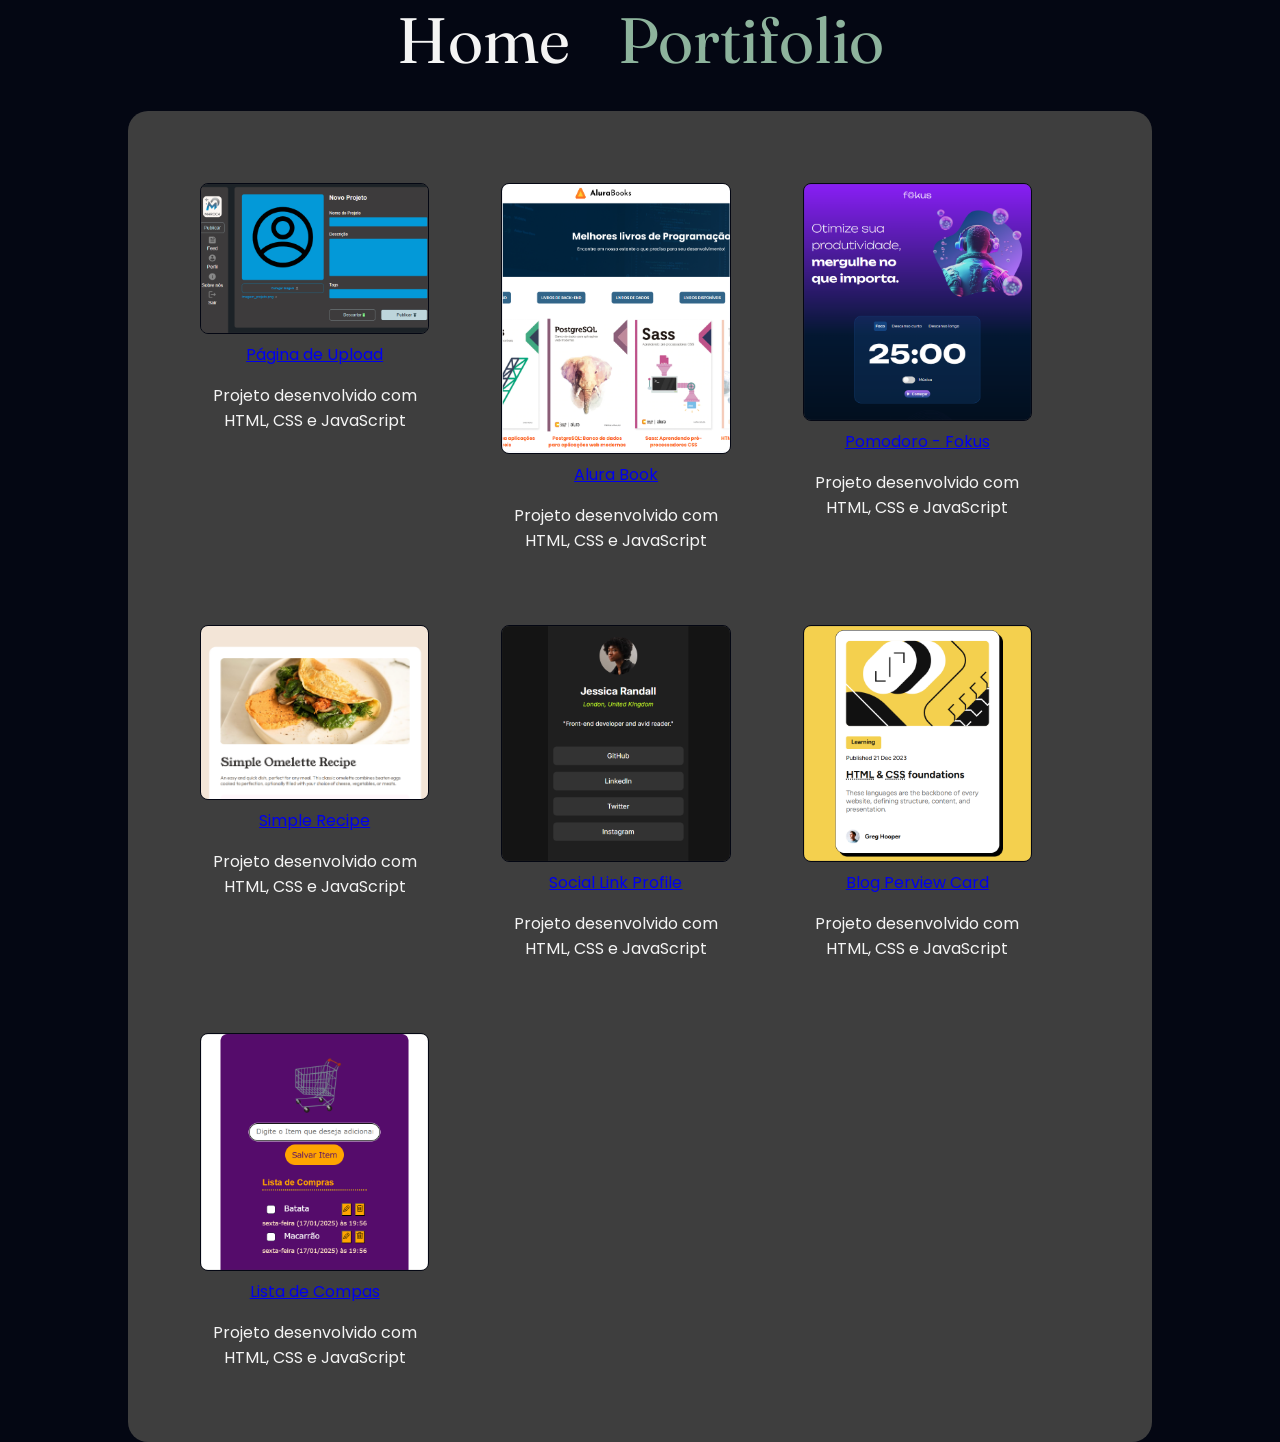
==== portifolio.html @ 698c9459 "primeira submissão" ====
<!DOCTYPE html>
<html lang="en">
<head>
    <meta charset="UTF-8">
    <meta name="viewport" content="width=device-width, initial-scale=1.0">
    <title>M4R0C4 - Portifolio</title>
    <link rel="stylesheet" href="style.css">
</head>
<body>
    <header>
        <a href="./main.html">Home</a>
        <a href="./portifolio.html" style="color: var(--cor-hover-1);">Portifolio</a>
    </header>
<main>
    <div class="container-projeto">
        <div class="card-projeto">
            <a href="https://pagina-de-upload.vercel.app/">
                <img src="./assets/pagina-de-upload-mini.png" alt="" class="mini-img">
                Página de Upload</a>
            <p>Projeto desenvolvido com HTML, CSS e JavaScript</p>
        </div>
        <div class="card-projeto">
            <a href="https://alura-books-theta-blond.vercel.app/">
                <img src="./assets/alura-books-mini.png" alt="" class="mini-img">
                Alura Book</a>
<p>Projeto desenvolvido com HTML, CSS e JavaScript</p>
        </div>
        <div class="card-projeto">
            <a href="https://pomodoro-nu-nine.vercel.app/">
                <img src="./assets/pomodoro-fokus-mini.png" alt="" class="mini-img">
                Pomodoro - Fokus</a>
<p>Projeto desenvolvido com HTML, CSS e JavaScript</p>
        </div>
        <div class="card-projeto">
            <a href="https://recipe-page-main-omega-sepia.vercel.app/">
                <img src="./assets/recipe-page-mini.png" alt="" class="mini-img">
                Simple Recipe</a>
<p>Projeto desenvolvido com HTML, CSS e JavaScript</p>
        </div>
        <div class="card-projeto">
            <a href="https://social-links-profile-main-alpha-six.vercel.app/">
                <img src="./assets/social-profile-mini.png" alt="" class="mini-img">
                Social Link Profile</a>
<p>Projeto desenvolvido com HTML, CSS e JavaScript</p>
        </div>
        <div class="card-projeto">
            <a href="https://blog-perview-card.vercel.app/">
                <img src="./assets/blog-perview-card-mini.png" alt="" class="mini-img">
                Blog Perview Card</a>
<p>Projeto desenvolvido com HTML, CSS e JavaScript</p>
        </div>
        <div class="card-projeto">
            <a href="https://lista-de-compras-one-delta.vercel.app/">
                <img src="./assets/lista-de-compras-mini.png" alt="" class="mini-img">
                Lista de Compas</a>
<p>Projeto desenvolvido com HTML, CSS e JavaScript</p>
        </div>
    </div>
    <div class="container-portfolio">
    </div>
</main>
</body>
</html>
---- style.css ----
@import url("https://fonts.googleapis.com/css2?family=Fraunces:ital,opsz,wght@0,9..144,100..900;1,9..144,100..900&family=Montserrat:ital,wght@0,100..900;1,100..900&family=Poppins:ital,wght@0,100;0,200;0,300;0,400;0,500;0,600;0,700;0,800;0,900;1,100;1,200;1,300;1,400;1,500;1,600;1,700;1,800;1,900&display=swap");

:root {
  --cor-escura: #040713;
  --cor-media: #3e3e3e;
  --cor-clara: #f4f4f4;
  --cor-hover-1: #8db39c;
  --cor-hover-2: #93c0e9;
  --fonte-titulo: "Fraunces", serif;
  --fonte-texto: "Poppins", sans-serif;
}
* {
  margin: 0;
  padding: 0;
  box-sizing: border-box;
}
body {
  background-color: var(--cor-escura);
  display: flex;
  flex-direction: column;
  align-items: center;
  justify-content: center;
  min-height: 100vh;
  gap: 2rem;
}
header {
  display: flex;
  gap: 3rem;
  font-family: var(--fonte-titulo);
}
header a {
  text-decoration: none;
  font-size: 4rem;
  color: var(--cor-clara);
}
main {
  display: flex;
  align-items: center;
  justify-content: center;
  color: var(--cor-clara);
  gap: 3rem;
  background-color: var(--cor-media);
  width: 80%;
  padding: 2.75rem;
  border-radius: 1.25rem;
}
.container-perfil {
  display: flex;
  flex-direction: column;
  align-items: center;
  justify-content: center;
  gap: 1rem;
  padding-right: 1rem;
}
.container-titulo {
  display: flex;
  flex-direction: column;
  align-items: center;
  justify-content: center;
  gap: 1rem;
}
.container-titulo h1 {
  font-family: var(--fonte-titulo);
  font-size: 2rem;
}
.container-titulo p {
  font-family: var(--fonte-texto);
  font-size: 1.5rem;
}

.container-sobre {
  display: flex;
  width: 50%;
  text-align: justify;
  flex-direction: column;
  align-items: center;
  justify-content: center;
  gap: 1rem;
  font-family: var(--fonte-texto);
}
.container-sobre p {
  font-size: 1.25rem;
}
.photo {
  width: 16rem;
  height: 16rem;
  border-radius: 100%;
}
.icone {
  width: 1.5rem;
  height: 1.5rem;
}
.container-redes-sociais {
  display: flex;
  align-items: center;
  justify-content: center;
  gap: 1rem;
}
.container-redes-sociais a {
  text-decoration: none;
  display: flex;
  gap: 0.25rem;
  align-items: center;
  justify-content: center;
  color: var(--cor-clara);
  font-family: var(--fonte-texto);
}
.container-sobre p {
  font-family: var(--fonte-texto);
}

.container-projeto {
  display: grid;
  grid-template-columns: repeat(3, 1fr);
  gap: 1rem;
  font-family: var(--fonte-texto);
  justify-items: center;
  align-items: center;
}
.card-projeto {
  display: flex;
  flex-direction: column;
  align-items: center;
  justify-content: flex-start;
  text-align: center;
  gap: 1rem;
  width: 100%;
  height: 100%;
  border-radius: 1rem;
  padding: 1.75rem;
}
.card-projeto a{
  display: flex;
  flex-direction: column;
  gap: 0.5rem;
}
.card-projeto:hover {
  background-color: var(--cor-hover-1);
  box-shadow: 5px 10px black;
  font-weight: bolder;
  font-style: italic;
  cursor: pointer;
}
.mini-img {
  width: 100%;
  height: 100%;
  border-radius: 8px;
  border: solid 1px var(--cor-escura);
}
@media (max-width: 1200px) {
  main {
    flex-direction: column;
  }
  .container-sobre {
    width: 100%;
  }
  .card-projeto:hover {
    background-color: var(--cor-hover-2);
    box-shadow: 5px 10px rgb(74, 53, 190);
  }
}
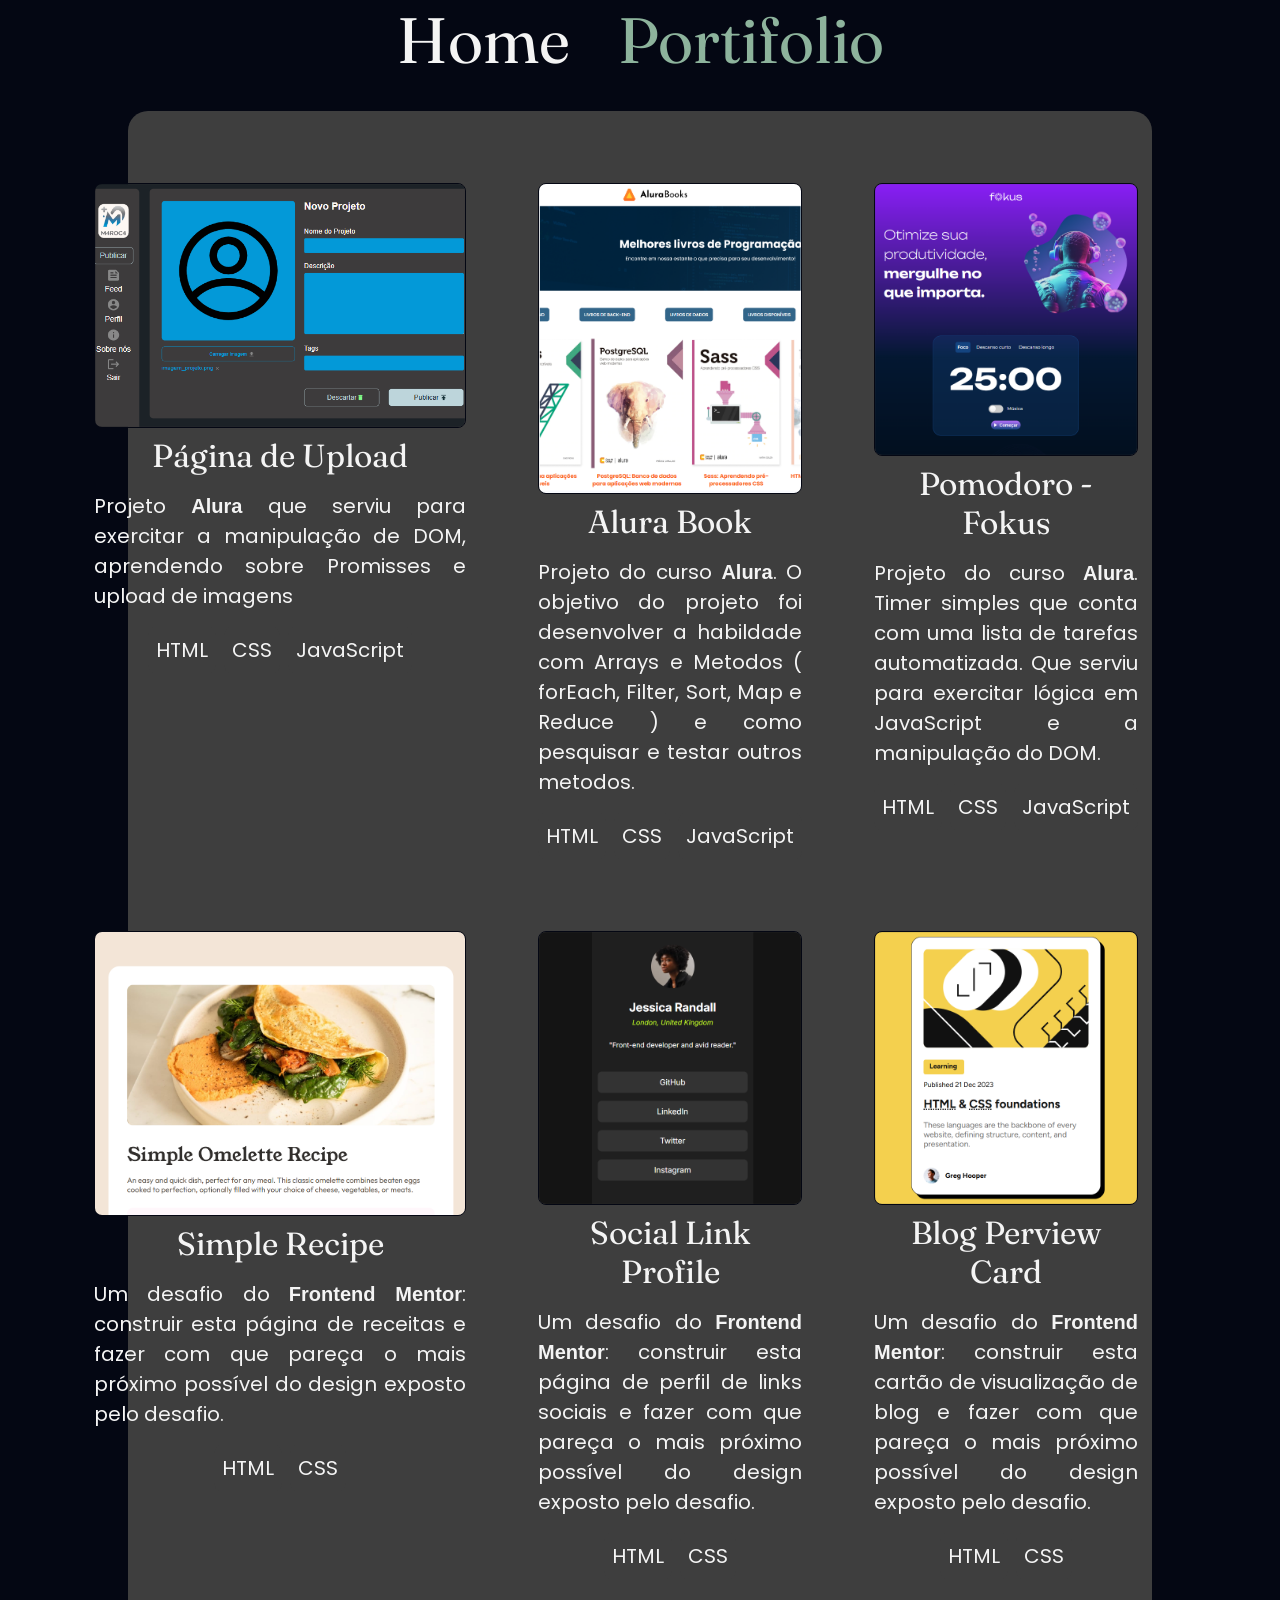
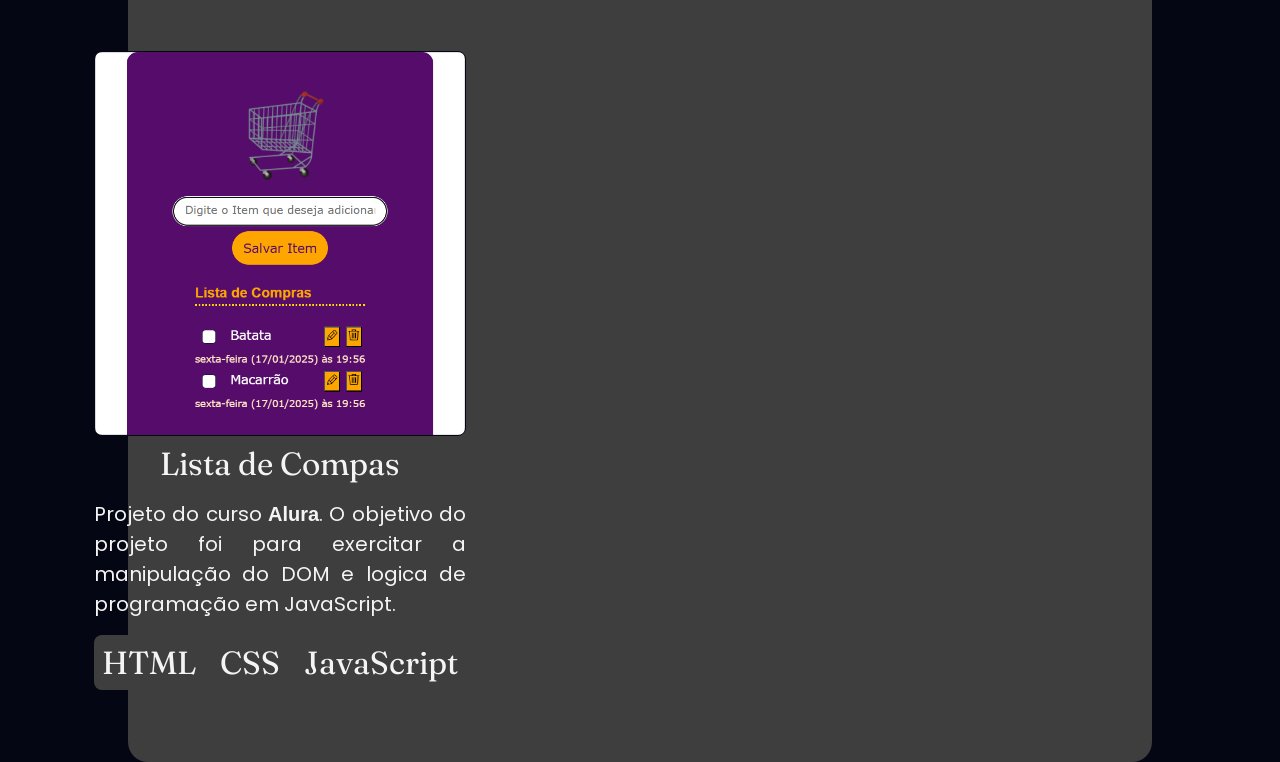
==== commit a25c1591: "quarta submissão" ====
--- a/portifolio.html
+++ b/portifolio.html
@@ -1,63 +1,142 @@
 <!DOCTYPE html>
 <html lang="en">
-<head>
-    <meta charset="UTF-8">
-    <meta name="viewport" content="width=device-width, initial-scale=1.0">
+  <head>
+    <meta charset="UTF-8" />
+    <meta name="viewport" content="width=device-width, initial-scale=1.0" />
     <title>M4R0C4 - Portifolio</title>
-    <link rel="stylesheet" href="style.css">
-</head>
-<body>
+    <link rel="stylesheet" href="style.css" />
+  </head>
+  <body>
     <header>
-        <a href="./main.html">Home</a>
-        <a href="./portifolio.html" style="color: var(--cor-hover-1);">Portifolio</a>
+      <a href="./index.html">Home</a>
+      <a href="./portifolio.html" style="color: var(--cor-hover-1)"
+        >Portifolio</a
+      >
     </header>
-<main>
-    <div class="container-projeto">
+    <main>
+      <div class="container-projeto">
         <div class="card-projeto">
-            <a href="https://pagina-de-upload.vercel.app/">
-                <img src="./assets/pagina-de-upload-mini.png" alt="" class="mini-img">
-                Página de Upload</a>
-            <p>Projeto desenvolvido com HTML, CSS e JavaScript</p>
+          <a href="https://pagina-de-upload.vercel.app/">
+            <img
+              src="./assets/pagina-de-upload-mini.png"
+              alt=""
+              class="mini-img"
+            />
+            Página de Upload</a
+          >
+          <p class="descricao-projeto">
+            Projeto <strong>Alura</strong> que serviu para exercitar a
+            manipulação de DOM, aprendendo sobre Promisses e upload de imagens
+          </p>
+          <div class="container-tag">
+            <p class="tag-projeto">HTML</p>
+            <p class="tag-projeto">CSS</p>
+            <p class="tag-projeto">JavaScript</p>
+          </div>
         </div>
         <div class="card-projeto">
-            <a href="https://alura-books-theta-blond.vercel.app/">
-                <img src="./assets/alura-books-mini.png" alt="" class="mini-img">
-                Alura Book</a>
-<p>Projeto desenvolvido com HTML, CSS e JavaScript</p>
+          <a href="https://alura-books-theta-blond.vercel.app/">
+            <img src="./assets/alura-books-mini.png" alt="" class="mini-img" />
+            Alura Book</a
+          >
+          <p class="descricao-projeto">
+            Projeto do curso <strong>Alura</strong>. O objetivo do projeto foi
+            desenvolver a habildade com Arrays e Metodos ( forEach, Filter,
+            Sort, Map e Reduce ) e como pesquisar e testar outros metodos.
+          </p>
+          <div class="container-tag">
+            <p class="tag-projeto">HTML</p>
+            <p class="tag-projeto">CSS</p>
+            <p class="tag-projeto">JavaScript</p>
+          </div>
         </div>
         <div class="card-projeto">
-            <a href="https://pomodoro-nu-nine.vercel.app/">
-                <img src="./assets/pomodoro-fokus-mini.png" alt="" class="mini-img">
-                Pomodoro - Fokus</a>
-<p>Projeto desenvolvido com HTML, CSS e JavaScript</p>
+          <a href="https://pomodoro-nu-nine.vercel.app/">
+            <img
+              src="./assets/pomodoro-fokus-mini.png"
+              alt=""
+              class="mini-img"
+            />
+            Pomodoro - Fokus</a
+          >
+          <p class="descricao-projeto">
+            Projeto do curso <strong>Alura</strong>. Timer simples que conta com
+            uma lista de tarefas automatizada. Que serviu para exercitar lógica
+            em JavaScript e a manipulação do DOM.
+          </p>
+          <div class="container-tag">
+            <p class="tag-projeto">HTML</p>
+            <p class="tag-projeto">CSS</p>
+            <p class="tag-projeto">JavaScript</p>
+          </div>
         </div>
         <div class="card-projeto">
-            <a href="https://recipe-page-main-omega-sepia.vercel.app/">
-                <img src="./assets/recipe-page-mini.png" alt="" class="mini-img">
-                Simple Recipe</a>
-<p>Projeto desenvolvido com HTML, CSS e JavaScript</p>
+          <a href="https://recipe-page-main-omega-sepia.vercel.app/">
+            <img src="./assets/recipe-page-mini.png" alt="" class="mini-img" />
+            Simple Recipe</a
+          >
+          <p class="descricao-projeto">
+            Um desafio do <strong>Frontend Mentor</strong>: construir esta página de receitas e fazer com que pareça o mais próximo possível do design exposto pelo desafio.
+          </p>
+          <div class="container-tag">
+            <p class="tag-projeto">HTML</p>
+            <p class="tag-projeto">CSS</p>
+          </div>
         </div>
         <div class="card-projeto">
-            <a href="https://social-links-profile-main-alpha-six.vercel.app/">
-                <img src="./assets/social-profile-mini.png" alt="" class="mini-img">
-                Social Link Profile</a>
-<p>Projeto desenvolvido com HTML, CSS e JavaScript</p>
+          <a href="https://social-links-profile-main-alpha-six.vercel.app/">
+            <img
+              src="./assets/social-profile-mini.png"
+              alt=""
+              class="mini-img"
+            />
+            Social Link Profile</a
+          >
+          <p class="descricao-projeto">
+            Um desafio do <strong>Frontend Mentor</strong>: construir esta página de perfil de links sociais e fazer com que pareça o mais próximo possível do design exposto pelo desafio.
+          </p>
+          <div class="container-tag">
+            <p class="tag-projeto">HTML</p>
+            <p class="tag-projeto">CSS</p>
+          </div>
         </div>
         <div class="card-projeto">
-            <a href="https://blog-perview-card.vercel.app/">
-                <img src="./assets/blog-perview-card-mini.png" alt="" class="mini-img">
-                Blog Perview Card</a>
-<p>Projeto desenvolvido com HTML, CSS e JavaScript</p>
+          <a href="https://blog-perview-card.vercel.app/">
+            <img
+              src="./assets/blog-perview-card-mini.png"
+              alt=""
+              class="mini-img"
+            />
+            Blog Perview Card</a
+          >
+          <p class="descricao-projeto">
+            Um desafio do <strong>Frontend Mentor</strong>: construir esta cartão de visualização de blog e fazer com que pareça o mais próximo possível do design exposto pelo desafio.
+          </p>
+          <div class="container-tag">
+            <p class="tag-projeto">HTML</p>
+            <p class="tag-projeto">CSS</p>
+          </div>
         </div>
         <div class="card-projeto">
-            <a href="https://lista-de-compras-one-delta.vercel.app/">
-                <img src="./assets/lista-de-compras-mini.png" alt="" class="mini-img">
-                Lista de Compas</a>
-<p>Projeto desenvolvido com HTML, CSS e JavaScript</p>
+          <a href="https://lista-de-compras-one-delta.vercel.app/">
+            <img
+              src="./assets/lista-de-compras-mini.png"
+              alt=""
+              class="mini-img"
+            />
+            Lista de Compas</a
+          >
+          <p class="descricao-projeto">
+            Projeto do curso <strong>Alura</strong>. O objetivo do projeto foi para exercitar a manipulação do DOM e logica de programação em JavaScript.
+          </p>
+          <div class="container-tag">
+            <a href="https://github.com/M4R0C4/Lista-de-Compras/blob/main/index.html" class="tag-projeto">HTML</a>
+            <a href="https://github.com/M4R0C4/Lista-de-Compras/blob/main/styles.css" class="tag-projeto">CSS</a>
+            <a class="tag-projeto">JavaScript</a>
+          </div>
         </div>
-    </div>
-    <div class="container-portfolio">
-    </div>
-</main>
-</body>
-</html>+      </div>
+      <div class="container-portfolio"></div>
+    </main>
+  </body>
+</html>
--- a/style.css
+++ b/style.css
@@ -133,6 +133,10 @@
   display: flex;
   flex-direction: column;
   gap: 0.5rem;
+  color: var(--cor-clara);
+  text-decoration: none;
+  font-family: var(--fonte-titulo);
+  font-size: 2rem;
 }
 .card-projeto:hover {
   background-color: var(--cor-hover-1);
@@ -147,6 +151,30 @@
   border-radius: 8px;
   border: solid 1px var(--cor-escura);
 }
+.descricao-projeto {
+  text-align: justify;
+  font-size: 1.25rem;
+  color: var(--cor-clara);
+  font-family: var(--fonte-texto);
+}
+.descricao-projeto a {
+  text-decoration: none;
+  font-size: 1.25rem;
+  color: var(--cor-hover-2);
+}
+.container-tag{
+  display: flex;
+  gap: 0.5rem;
+}
+
+.tag-projeto {
+  font-size: 1.25rem;
+  color: var(--cor-clara);
+  font-family: var(--fonte-texto);
+  background-color: var(--cor-media);
+  padding: 0.5rem;
+  border-radius: 0.5rem;
+}
 @media (max-width: 1200px) {
   main {
     flex-direction: column;
@@ -158,4 +186,27 @@
     background-color: var(--cor-hover-2);
     box-shadow: 5px 10px rgb(74, 53, 190);
   }
-}
+}  
+@media (max-width: 1000px) {
+  body{
+    width: 950px;
+  }
+  header{
+    width: fit-content;
+  }
+  header a{
+    width: fit-content;
+  }
+  main {
+    width: 100%;
+    flex-direction: column;
+  }
+  .container-sobre {
+    width: 100%;
+  }
+  .card-projeto:hover {
+    background-color: var(--cor-hover-2);
+    box-shadow: 5px 10px rgb(74, 53, 190);
+  }
+  
+}
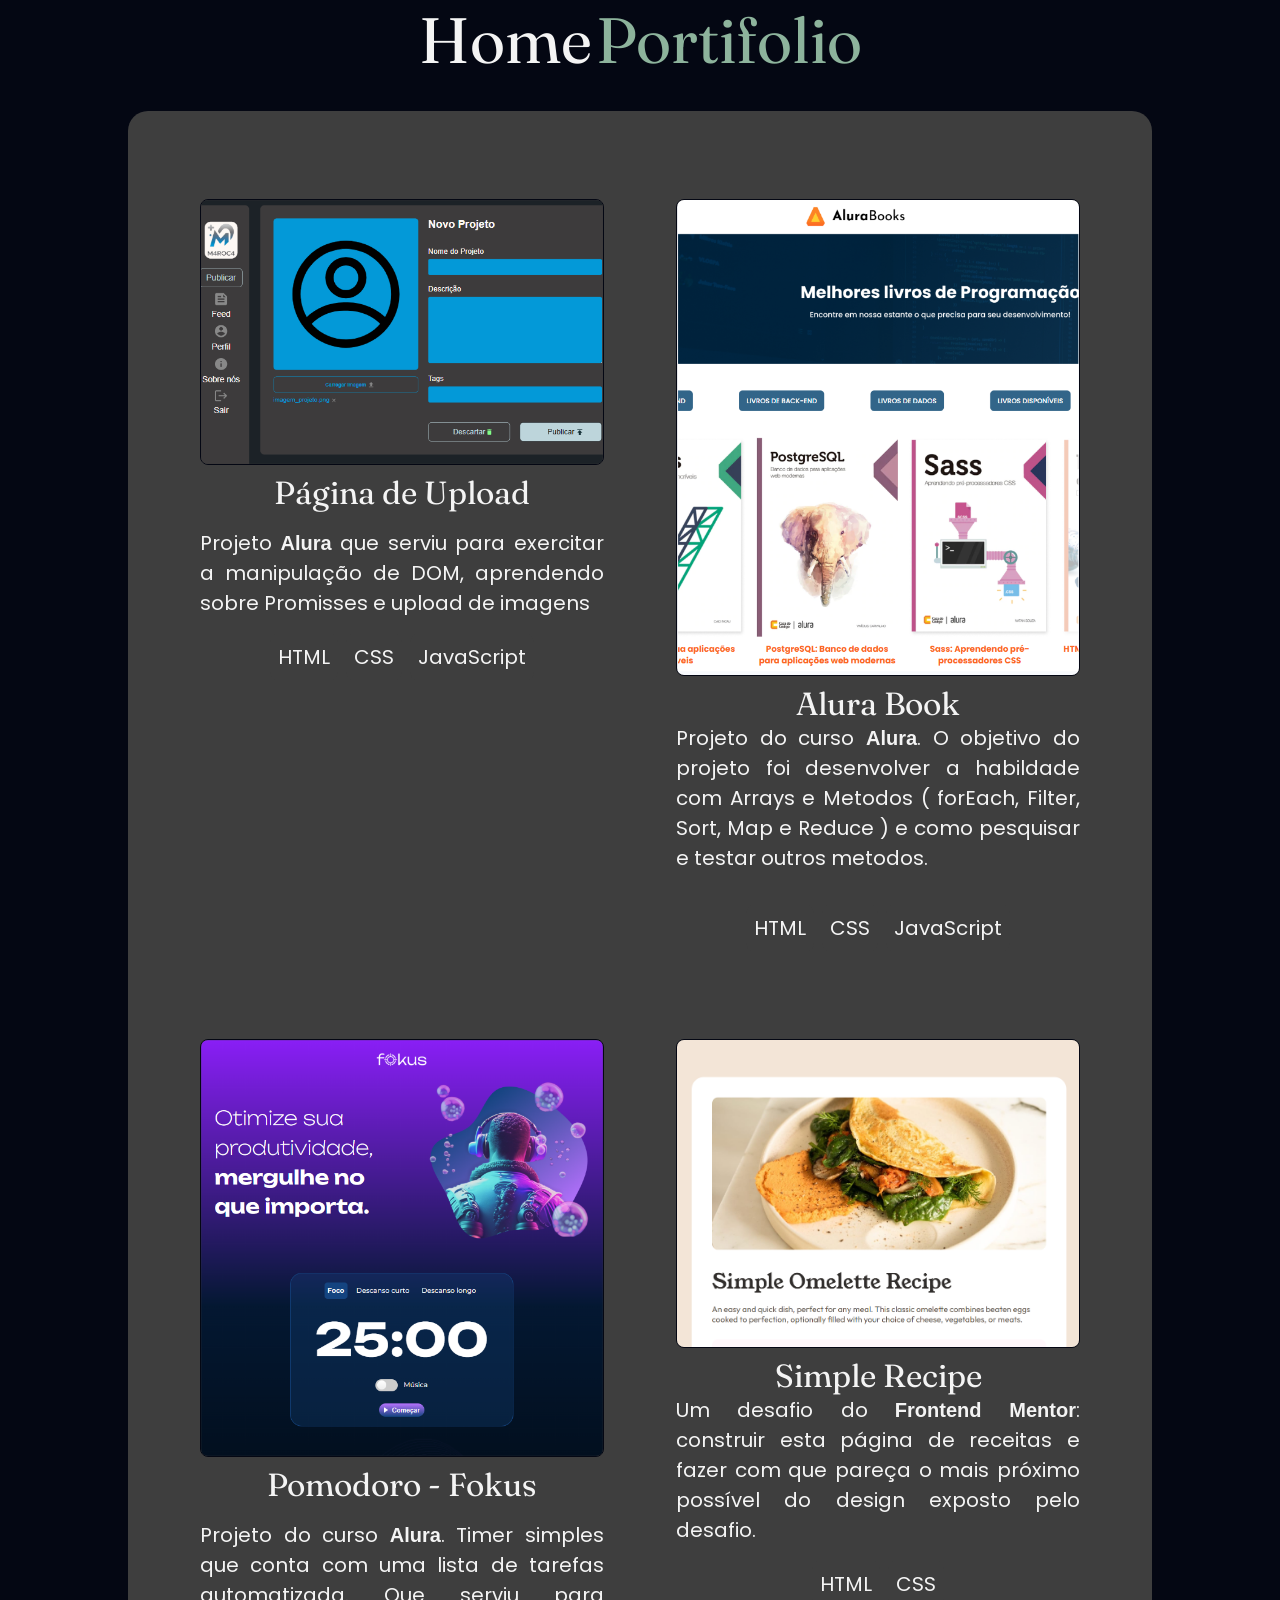
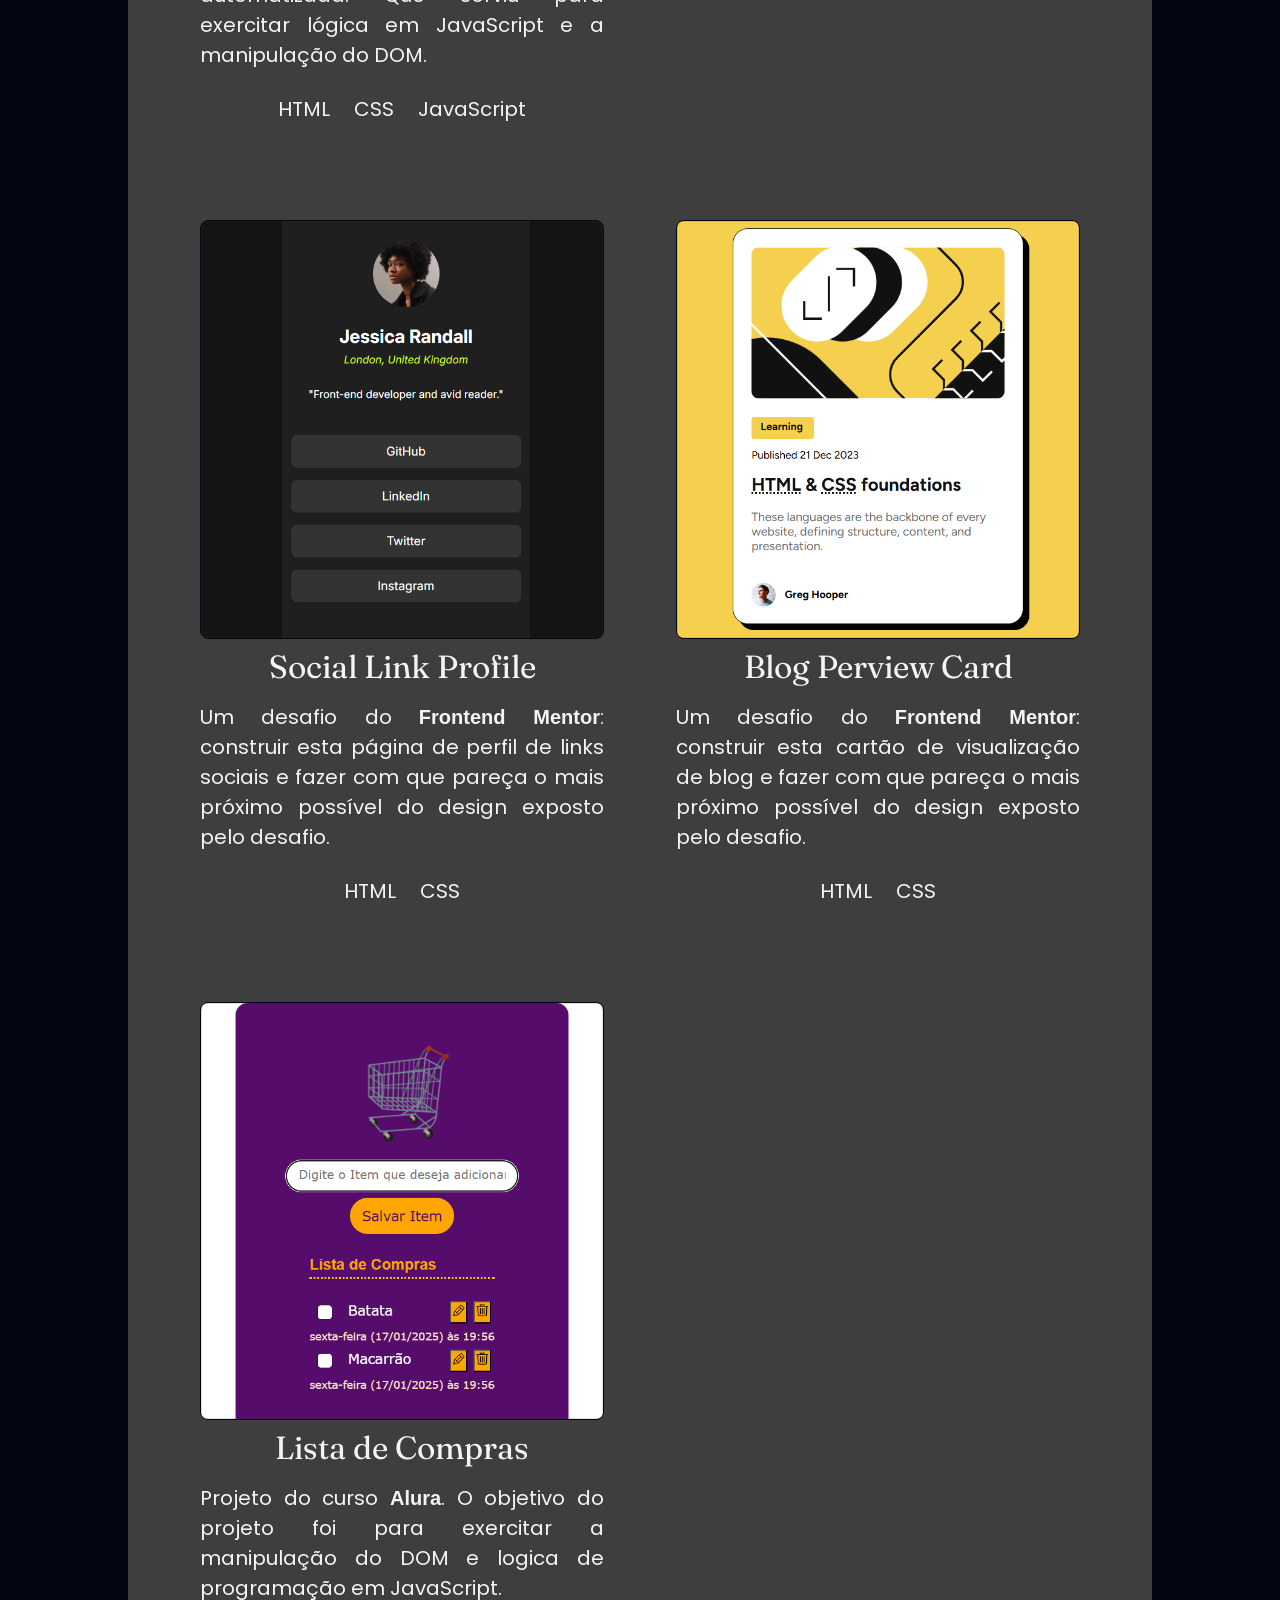
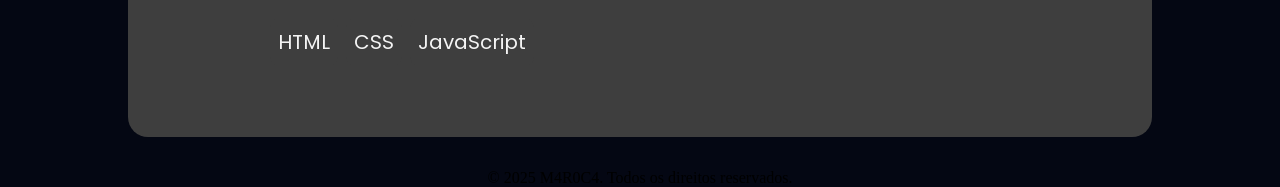
==== commit 1dc1be6d: "quinta submissão" ====
--- a/portifolio.html
+++ b/portifolio.html
@@ -1,5 +1,5 @@
 <!DOCTYPE html>
-<html lang="en">
+<html lang="pt-BR">
   <head>
     <meta charset="UTF-8" />
     <meta name="viewport" content="width=device-width, initial-scale=1.0" />
@@ -8,22 +8,26 @@
   </head>
   <body>
     <header>
-      <a href="./index.html">Home</a>
-      <a href="./portifolio.html" style="color: var(--cor-hover-1)"
-        >Portifolio</a
-      >
+      <nav>
+        <a href="./index.html">Home</a>
+        <a href="./portifolio.html" style="color: var(--cor-hover-1)"
+          >Portifolio</a
+        >
+      </nav>
     </header>
     <main>
-      <div class="container-projeto">
-        <div class="card-projeto">
+      <section class="container-projeto">
+        <article class="card-projeto">
           <a href="https://pagina-de-upload.vercel.app/">
-            <img
-              src="./assets/pagina-de-upload-mini.png"
-              alt=""
-              class="mini-img"
-            />
-            Página de Upload</a
-          >
+            <figure>
+
+              <img
+                src="./assets/pagina-de-upload-mini.png"
+                alt="Miniatura da Página de Upload"
+                class="mini-img"/>
+              Página de Upload
+            </a>
+            </figure>
           <p class="descricao-projeto">
             Projeto <strong>Alura</strong> que serviu para exercitar a
             manipulação de DOM, aprendendo sobre Promisses e upload de imagens
@@ -33,32 +37,39 @@
             <p class="tag-projeto">CSS</p>
             <p class="tag-projeto">JavaScript</p>
           </div>
-        </div>
-        <div class="card-projeto">
+        </article>
+        <article class="card-projeto">
           <a href="https://alura-books-theta-blond.vercel.app/">
-            <img src="./assets/alura-books-mini.png" alt="" class="mini-img" />
-            Alura Book</a
-          >
-          <p class="descricao-projeto">
-            Projeto do curso <strong>Alura</strong>. O objetivo do projeto foi
-            desenvolver a habildade com Arrays e Metodos ( forEach, Filter,
-            Sort, Map e Reduce ) e como pesquisar e testar outros metodos.
+            <figure>
+
+              <img src="./assets/alura-books-mini.png" alt="Miniatura do Projeto Alura Books" class="mini-img"/>
+              Alura Book
+
+            </a>
+            <p class="descricao-projeto">
+              Projeto do curso <strong>Alura</strong>. O objetivo do projeto foi
+              desenvolver a habildade com Arrays e Metodos ( forEach, Filter,
+              Sort, Map e Reduce ) e como pesquisar e testar outros metodos.
+            </figure>
           </p>
           <div class="container-tag">
             <p class="tag-projeto">HTML</p>
             <p class="tag-projeto">CSS</p>
             <p class="tag-projeto">JavaScript</p>
           </div>
-        </div>
-        <div class="card-projeto">
+        </article>
+        <article class="card-projeto">
           <a href="https://pomodoro-nu-nine.vercel.app/">
-            <img
-              src="./assets/pomodoro-fokus-mini.png"
-              alt=""
-              class="mini-img"
-            />
-            Pomodoro - Fokus</a
-          >
+            <figure>
+
+              <img
+                src="./assets/pomodoro-fokus-mini.png"
+                alt="Miniatura do Projeto Pomodoro - Fokus"
+                class="mini-img"
+              />
+              Pomodoro - Fokus</a
+            >
+            </figure>
           <p class="descricao-projeto">
             Projeto do curso <strong>Alura</strong>. Timer simples que conta com
             uma lista de tarefas automatizada. Que serviu para exercitar lógica
@@ -69,29 +80,35 @@
             <p class="tag-projeto">CSS</p>
             <p class="tag-projeto">JavaScript</p>
           </div>
-        </div>
-        <div class="card-projeto">
+        </article>
+        <article class="card-projeto">
           <a href="https://recipe-page-main-omega-sepia.vercel.app/">
-            <img src="./assets/recipe-page-mini.png" alt="" class="mini-img" />
-            Simple Recipe</a
-          >
-          <p class="descricao-projeto">
-            Um desafio do <strong>Frontend Mentor</strong>: construir esta página de receitas e fazer com que pareça o mais próximo possível do design exposto pelo desafio.
-          </p>
+            <figure>
+
+              <img src="./assets/recipe-page-mini.png" alt="Miniatura do Projeto Simple Recipe" class="mini-img" />
+              Simple Recipe</a
+            >
+            <p class="descricao-projeto">
+              Um desafio do <strong>Frontend Mentor</strong>: construir esta página de receitas e fazer com que pareça o mais próximo possível do design exposto pelo desafio.
+            </p>
+            </figure>
           <div class="container-tag">
             <p class="tag-projeto">HTML</p>
             <p class="tag-projeto">CSS</p>
           </div>
-        </div>
-        <div class="card-projeto">
+        </article>
+        <article class="card-projeto">
           <a href="https://social-links-profile-main-alpha-six.vercel.app/">
-            <img
-              src="./assets/social-profile-mini.png"
-              alt=""
-              class="mini-img"
-            />
-            Social Link Profile</a
-          >
+            <figure>
+
+              <img
+                src="./assets/social-profile-mini.png"
+                alt="Miniatura do Projeto Social Link Profile"
+                class="mini-img"
+              />
+              Social Link Profile</a
+            >
+            </figure>
           <p class="descricao-projeto">
             Um desafio do <strong>Frontend Mentor</strong>: construir esta página de perfil de links sociais e fazer com que pareça o mais próximo possível do design exposto pelo desafio.
           </p>
@@ -99,16 +116,17 @@
             <p class="tag-projeto">HTML</p>
             <p class="tag-projeto">CSS</p>
           </div>
-        </div>
-        <div class="card-projeto">
+        </article>
+        <article class="card-projeto">
           <a href="https://blog-perview-card.vercel.app/">
-            <img
-              src="./assets/blog-perview-card-mini.png"
-              alt=""
-              class="mini-img"
-            />
-            Blog Perview Card</a
-          >
+            <figure>
+
+              <img src="./assets/blog-perview-card-mini.png"
+                alt="Miniatura do Projeto Blog Perview Card"
+                class="mini-img"/>
+              Blog Perview Card
+            </a>
+            </figure>
           <p class="descricao-projeto">
             Um desafio do <strong>Frontend Mentor</strong>: construir esta cartão de visualização de blog e fazer com que pareça o mais próximo possível do design exposto pelo desafio.
           </p>
@@ -116,27 +134,29 @@
             <p class="tag-projeto">HTML</p>
             <p class="tag-projeto">CSS</p>
           </div>
-        </div>
-        <div class="card-projeto">
+        </article>
+        <article class="card-projeto">
           <a href="https://lista-de-compras-one-delta.vercel.app/">
-            <img
-              src="./assets/lista-de-compras-mini.png"
-              alt=""
-              class="mini-img"
-            />
-            Lista de Compas</a
-          >
+            <figure>
+
+              <img src="./assets/lista-de-compras-mini.png"
+                alt="Miniatura do Projeto Lista de Compras"
+                class="mini-img"/>
+              Lista de Compras</a>
+            </figure>
           <p class="descricao-projeto">
             Projeto do curso <strong>Alura</strong>. O objetivo do projeto foi para exercitar a manipulação do DOM e logica de programação em JavaScript.
           </p>
           <div class="container-tag">
-            <a href="https://github.com/M4R0C4/Lista-de-Compras/blob/main/index.html" class="tag-projeto">HTML</a>
-            <a href="https://github.com/M4R0C4/Lista-de-Compras/blob/main/styles.css" class="tag-projeto">CSS</a>
-            <a class="tag-projeto">JavaScript</a>
+            <p href="https://github.com/M4R0C4/Lista-de-Compras/blob/main/index.html" class="tag-projeto">HTML</p>
+            <p href="https://github.com/M4R0C4/Lista-de-Compras/blob/main/styles.css" class="tag-projeto">CSS</p>
+            <p class="tag-projeto">JavaScript</p>
           </div>
-        </div>
-      </div>
-      <div class="container-portfolio"></div>
+        </article>
+      </section>
     </main>
+    <footer>
+      <p>&copy; 2025 M4R0C4. Todos os direitos reservados.</p>
+    </footer>
   </body>
 </html>
--- a/style.css
+++ b/style.css
@@ -175,38 +175,25 @@
   padding: 0.5rem;
   border-radius: 0.5rem;
 }
-@media (max-width: 1200px) {
+@media (max-width: 950px) {
   main {
     flex-direction: column;
   }
-  .container-sobre {
-    width: 100%;
+  .container-projeto {
+    display: flex;
+    flex-direction: column; /* Todos os itens em uma única coluna */
   }
-  .card-projeto:hover {
-    background-color: var(--cor-hover-2);
-    box-shadow: 5px 10px rgb(74, 53, 190);
-  }
-}  
-@media (max-width: 1000px) {
-  body{
-    width: 950px;
-  }
-  header{
-    width: fit-content;
-  }
-  header a{
-    width: fit-content;
-  }
+}
+
+/* Largura entre 951px e 1200px */
+@media (min-width: 951px)  {
   main {
-    width: 100%;
     flex-direction: column;
   }
-  .container-sobre {
-    width: 100%;
+  .container-projeto {
+    display: grid;
+    grid-template-columns: repeat(2, 1fr); /* Duas colunas */
+    gap: 16px; /* Espaçamento entre os itens (ajuste conforme necessário) */
   }
-  .card-projeto:hover {
-    background-color: var(--cor-hover-2);
-    box-shadow: 5px 10px rgb(74, 53, 190);
-  }
-  
-}+}
+
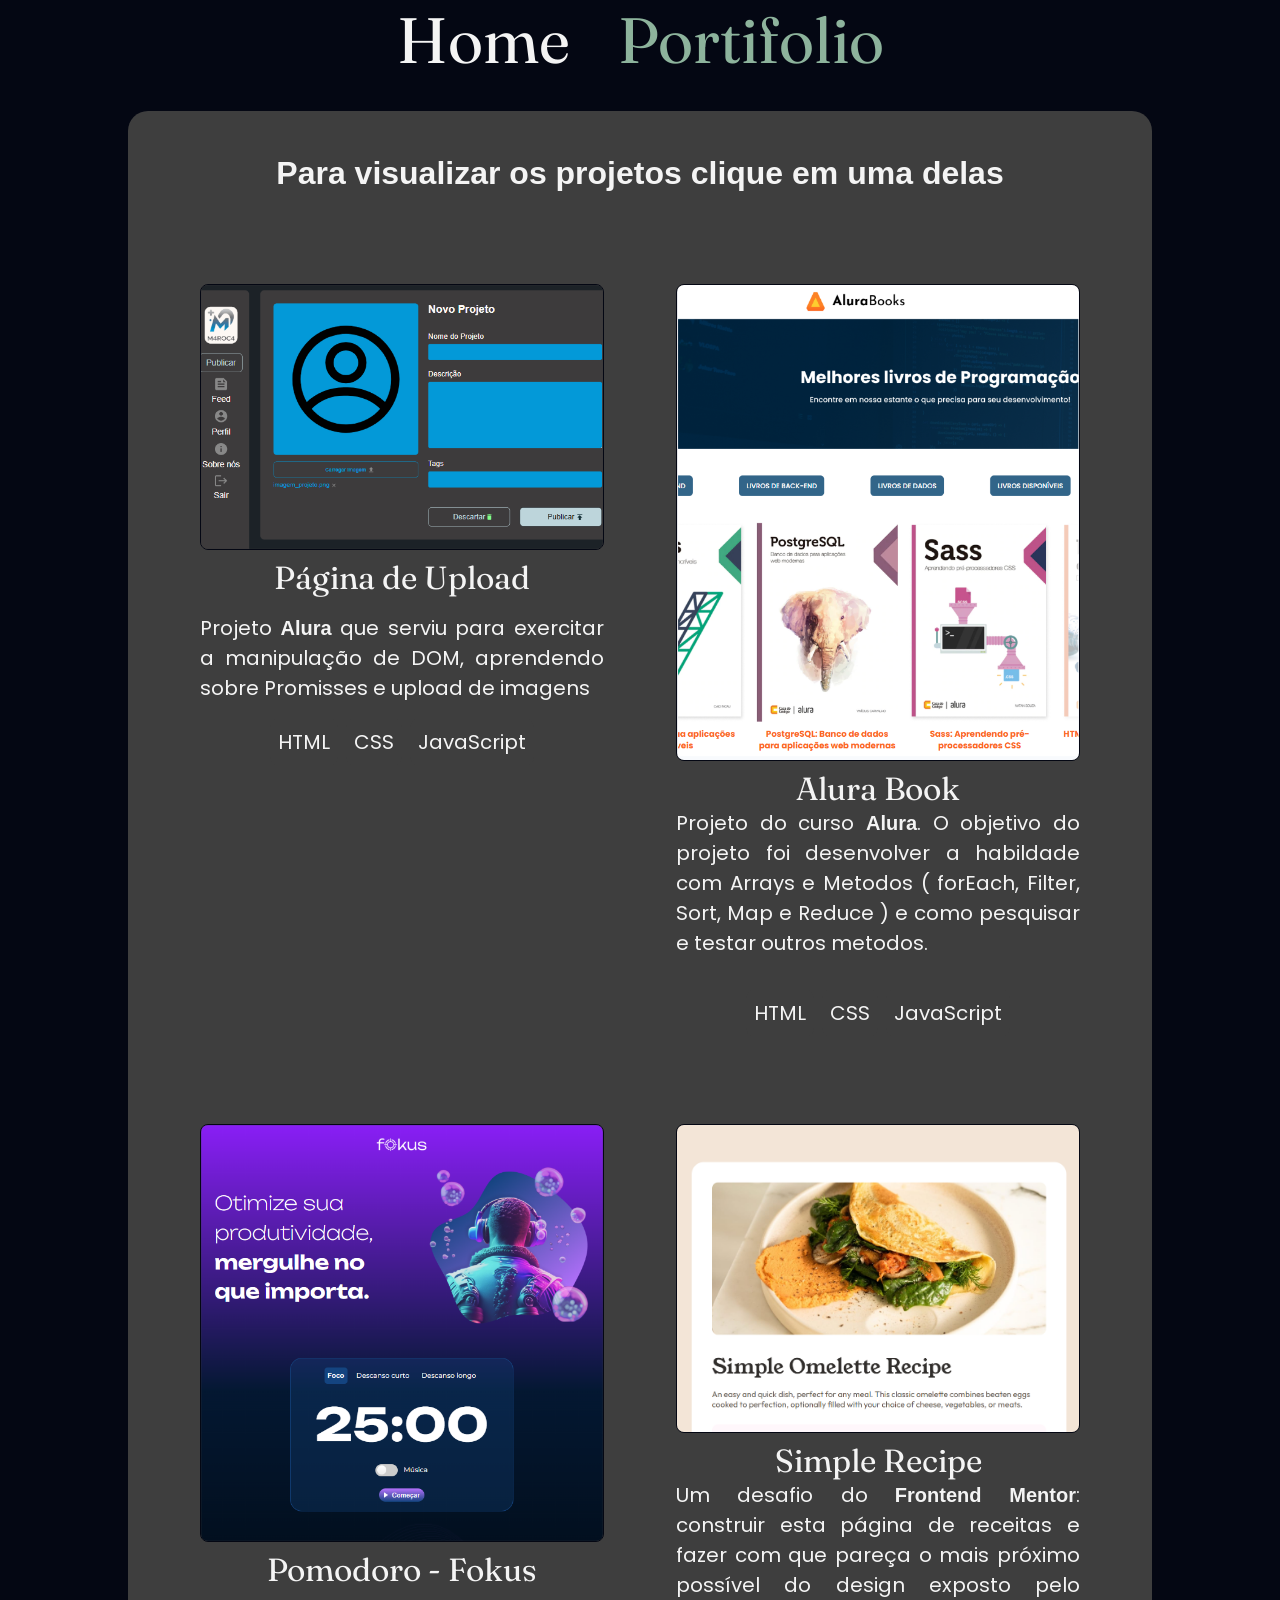
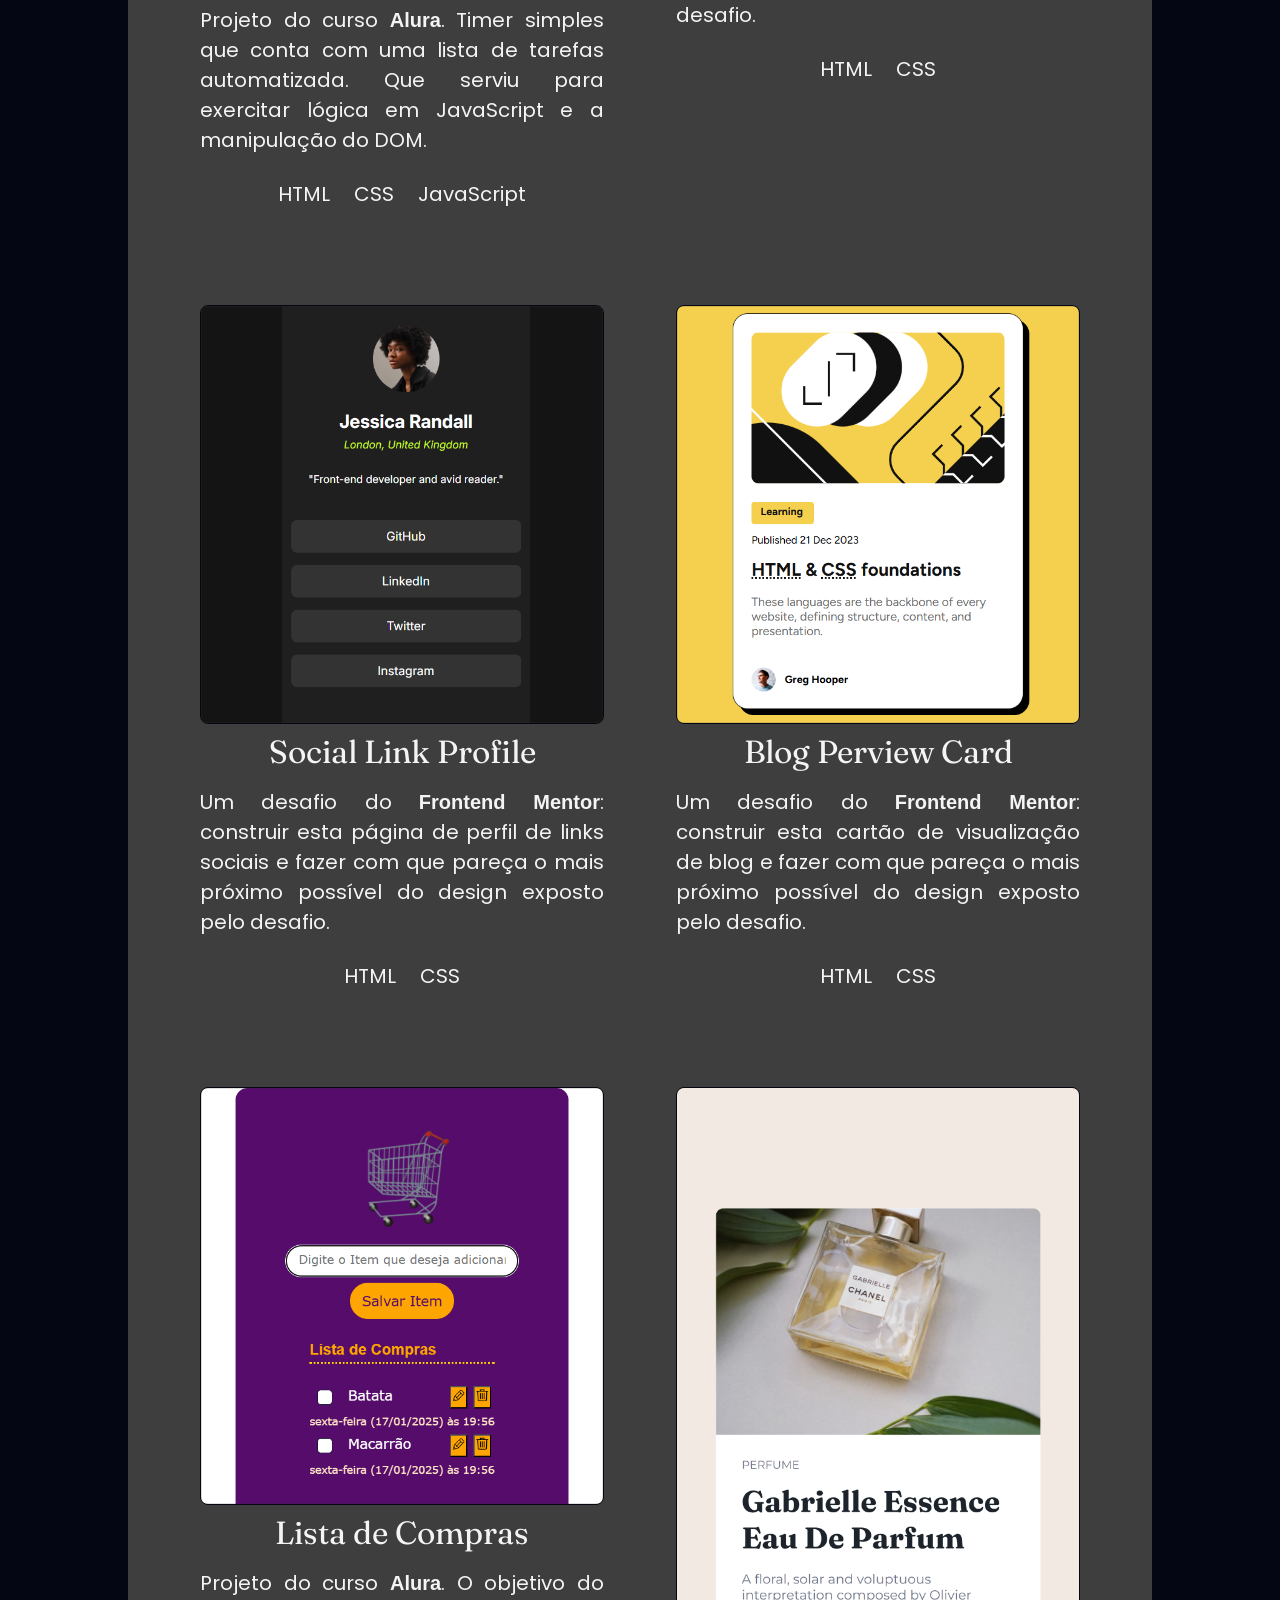
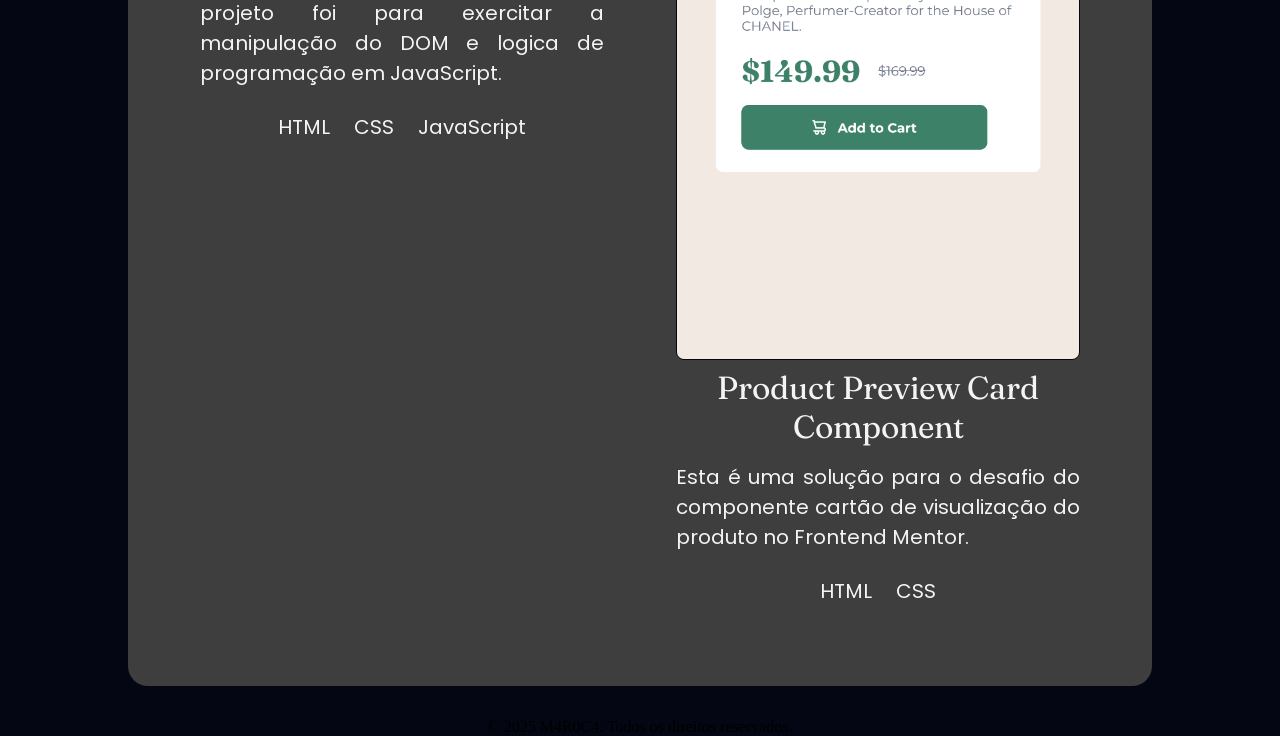
==== commit 00e3858f: "sétima submissão" ====
--- a/portifolio.html
+++ b/portifolio.html
@@ -16,6 +16,7 @@
       </nav>
     </header>
     <main>
+      <h1 class="titulo-portifolio">Para visualizar os projetos clique em uma delas</h1>
       <section class="container-projeto">
         <article class="card-projeto">
           <a href="https://pagina-de-upload.vercel.app/">
@@ -148,9 +149,26 @@
             Projeto do curso <strong>Alura</strong>. O objetivo do projeto foi para exercitar a manipulação do DOM e logica de programação em JavaScript.
           </p>
           <div class="container-tag">
-            <p href="https://github.com/M4R0C4/Lista-de-Compras/blob/main/index.html" class="tag-projeto">HTML</p>
-            <p href="https://github.com/M4R0C4/Lista-de-Compras/blob/main/styles.css" class="tag-projeto">CSS</p>
+            <p class="tag-projeto">HTML</p>
+            <p class="tag-projeto">CSS</p>
             <p class="tag-projeto">JavaScript</p>
+          </div>
+        </article>
+        <article class="card-projeto">
+          <a href="https://product-preview-card-component-main-delta-virid.vercel.app/">
+            <figure>
+
+              <img src="./assets/product-preview-card-component-main.png"
+                alt="Miniatura do Projeto Product Preview Card Component"
+                class="mini-img"/>
+                Product Preview Card Component</a>
+            </figure>
+          <p class="descricao-projeto">
+            Esta é uma solução para o desafio do componente cartão de visualização do produto no Frontend Mentor.
+          </p>
+          <div class="container-tag">
+            <p class="tag-projeto">HTML</p>
+            <p class="tag-projeto">CSS</p>
           </div>
         </article>
       </section>
--- a/style.css
+++ b/style.css
@@ -28,6 +28,10 @@
   gap: 3rem;
   font-family: var(--fonte-titulo);
 }
+nav {
+  display: flex;
+  gap: 3rem;
+}
 header a {
   text-decoration: none;
   font-size: 4rem;
@@ -43,6 +47,10 @@
   width: 80%;
   padding: 2.75rem;
   border-radius: 1.25rem;
+}
+.titulo-portifolio {
+  font-family: var(--fonte-texto);
+  font-size: 2rem;
 }
 .container-perfil {
   display: flex;
